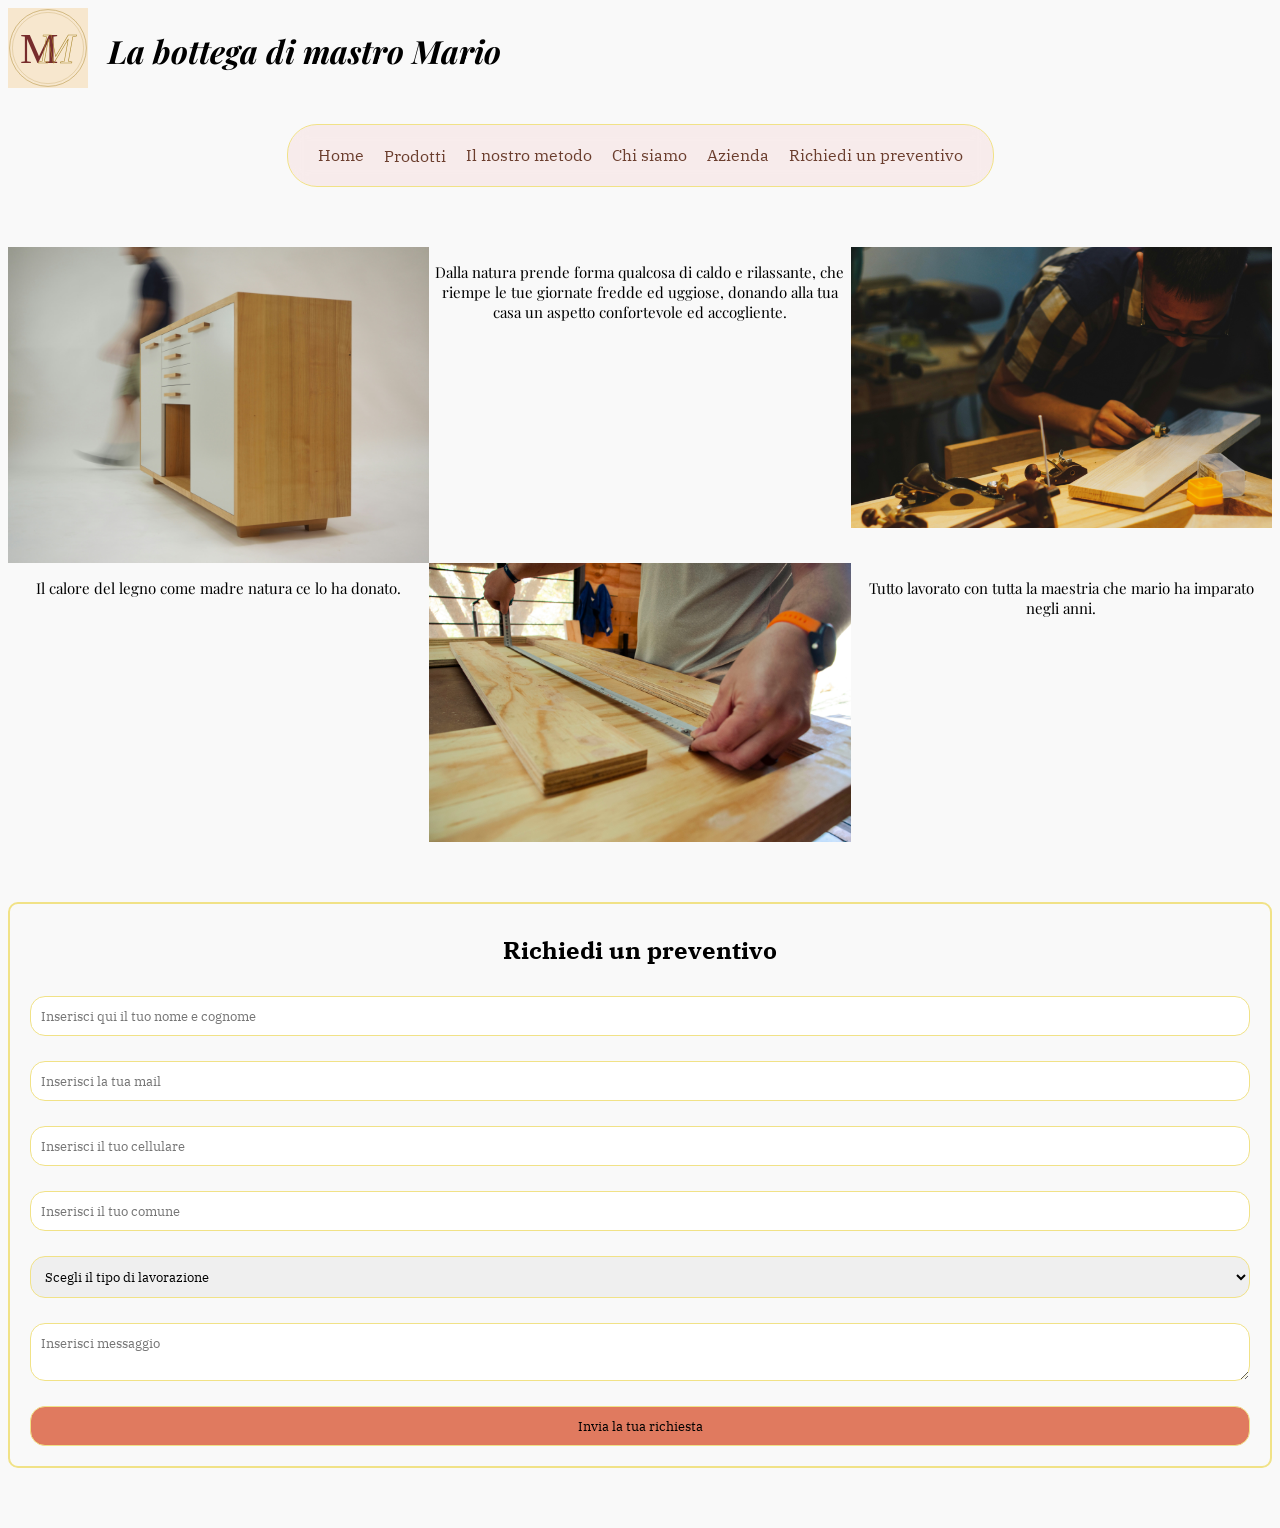
==== index.html @ d53c39bd "Aggionamento con aggiunta di pagina prodotti e layout" ====
<!DOCTYPE html>
<html lang="it">
    <head>
        <meta charset="UTF-8">
        <meta name="viewport" content="width=device-width, initial-scale=1.0">
        <link rel="preconnect" href="https://fonts.googleapis.com">
        <link rel="preconnect" href="https://fonts.gstatic.com" crossorigin>
        <link href="https://fonts.googleapis.com/css2?family=IBM+Plex+Serif:ital,wght@0,100;0,200;0,300;0,400;0,500;0,600;0,700;1,100;1,200;1,300;1,400;1,500;1,600;1,700&family=Open+Sans:ital,wght@0,300..600;1,300..600&family=Playfair+Display:ital,wght@0,400..700;1,400..700&display=swap" rel="stylesheet">
        <link rel="stylesheet" href="index.css">
        <title>Sito vetrina per una falegnameria</title>
    </head>

<body>
    <header>
        <div class="contenitore-testata">
            <div class="parte-alta">
                <div class="spazio-logo">
                    <img src="Immagini/logo-mm.svg" Alt="logo-aziendale" class="logo-azienda">
                </div>
                <div class="titolo">
                    <h1>La bottega di mastro Mario</h1>
                </div>
            </div>
                <nav class="menu">
                    <a href="#hero">Home</a>
                    <div class="voce-tendina">
                        <a href="mobili.html">Prodotti</a>
                            <div class="sottomenu">
                                <a href="mobili.html#tutti-i-prodotti">Tutti i prodotti</a>
                                <a href="mobili.html#cabine-armadio">Mobili su misura</a>
                                <a href="mobili.html#cucine-su-misura">Cucina su misura</a>
                                <a href="mobili.html#parete-attrezzata">Parete attrezzata</a>
                                <a href="mobili.html#camerette">Camerette</a>
                                <a href="mobili.html#accessori">Accessori</a>
                            </div>
                    </div>
                    <a href="metodo.html">Il nostro metodo</a>
                    <a href="#chi-siamo">Chi siamo</a>
                    <a href="#dove-lavoriamo">Azienda</a>
                    <a href="#preventivo">Richiedi un preventivo</a>
                </nav>
        </div>
    </header>
    <section class="quattro-pezzi">
            <div class="stile-quadro foto1">
                <img src="Immagini/immagine1.jpg" Alt="immagine1">
            </div>
            <div class="stile-quadro testo1">
                <p>Dalla natura prende forma qualcosa di caldo e 
                    rilassante, che riempe le tue giornate fredde ed uggiose, 
                    donando alla tua casa un aspetto confortevole ed accogliente.</p>
            </div>
            <div class="stile-quadro foto2"> 
                <img src="Immagini/immagine2.jpg" Alt="immagine2">
            </div>
            <div class="stile-quadro foto3">
                <img src="Immagini/immagine3.jpg" Alt="immagine3">
            </div>
            <div class="stile-quadro testo2">
                <p>Il calore del legno come madre natura ce lo ha donato.</p>
            </div>
            <div class="stile-quadro testo3">
                <p>Tutto lavorato con tutta la maestria che mario ha imparato negli anni.</p>
            </div>
    </section>        

    <section class="preventivo" id="preventivo">
        <div class="contenitore-principale">
            <h1>Richiedi un preventivo</h1>
                <div class="form-preventivo">
                    <input type="text" id="nome-e-cognome-preventivo" placeholder="Inserisci qui il tuo nome e cognome">
                    <input type="text" id="email-preventivo" placeholder="Inserisci la tua mail ">
                    <input type="number" id="numero-preventivo" placeholder="Inserisci il tuo cellulare">
                    <input type="text" id="comune-preventivo" placeholder="Inserisci il tuo comune">
                    <select class="tipologia-lavoro">
                        <option>Scegli il tipo di lavorazione</option>
                        <option>Mobili su misura</option>
                        <option>Cucina su misura</option>
                        <option>Parete attrezzata</option>
                        <option>Camerette</option>
                        <option>Accessori</option>
                        </select>
                        <textarea class="spazio-dati" id="area-dati" placeholder="Inserisci messaggio"></textarea>
                        <button class="invia-richiesta" id="invia-preventivo">Invia la tua richiesta</button>
                </div>
        </div>

    </section>
    
</body>
</html>
---- index.css ----
:root{
    --sfondo: #f9f9f9;
    --testi: #6B3E2E;
    --dettagli: rgb(241, 226, 135);
    --footer: #C29467;
}

* {
    box-sizing:border-box;
}

/* Spazio per il contenitore della testata*/

.contenitore-testata{
    display:flex;
    flex-direction:column;
}

.parte-alta{
    display:flex;
    align-items: center;
    gap:20px;
    animation: scorrimento-sinistra 1s ease-out;
    margin-bottom: 30px;

}

.logo-azienda{
    width: 80px;
}

.titolo{
    font-family:"Playfair display", serif;
    font-style: italic;
}

.voce-tendina{
    position: relative;

}

.sottomenu{
    position: absolute;
    display:none;
    text-align: left;
    border: 1px solid var(--dettagli);
    border-radius: 10px;
    background: var(--sfondo);
    padding: 5px;
    box-shadow: 2px 2px 4px grey;
    top:100%;
    z-index:10;
    
}

.voce-tendina:hover .sottomenu{
    display:flex;
    flex-direction: column;
    gap:10px;

}


/* Imposto colori base (colori di fondo della pagina) */

body{
    background: var(--sfondo);
    font-family: "Open Sans", sans-serif;
    text-align: center;
}

section{
    margin-bottom: 60px;
}

header{
    margin-bottom:60px;
}



/* Spazio per la sistemazione del header */

nav, .sidebar{
    font-family: "Playfair Display", serif;
    background: rgba(242, 193, 193, 0.25);
    backdrop-filter: blur(10px);
    -webkit-backdrop-filter: blur(10px);
    border: 1px solid var(--dettagli);
    border-radius: 30px;
    padding:20px 30px;
    width: fit-content;
    margin: 0 auto;
    display: flex;
    gap:20px;
}

nav a, .sidebar a{
    display: inline-block;
    text-decoration: none;
    color:var(--testi);
    transition: transform 0.4s, text-shadow 0.4s;
    position: relative;
    font-family: "IBM plex serif",serif;
    white-space: nowrap;
    cursor: default;
}

nav a::after, .sidebar a::after{
    content:"";
    position: absolute;
    left:0;
    bottom: -4px;
    width: 0;
    height: 2px;
    background: var(--dettagli);
    transition: width 0.3s;
}

nav a:hover, .sidebar a:hover{
    transform: translateY(-5px);
    text-shadow: 2px 2px 4px var(--dettagli);

}

nav a:hover::after, .sidebar a:hover::after{
    width:100%;
}


/* Spazio riservato al layout laterale*/

.layout-prodotti{
    display:grid;
    grid-template-columns: 240px 1fr;
    gap:20px;
}

.sidebar{
    display:flex;
    flex-direction:column;
    gap:10px;
    border:1px solid var(--dettagli);
    border-radius:10px;
    position:sticky;
    top:20px;
    align-self: start;
}






/* Spazio per lo stile e l'organizzazione dei prodotti. */

.quattro-pezzi{
    display: grid;
    grid-template-columns: repeat(3, 1fr);
    
}

.stile-quadro img{
    width: 100%;
    display: block;
}

.foto1 img{
    animation: scorrimento-sinistra 1.2s ease-out;
}

.foto2 img{
    animation: scorrimento-destra 1.2s ease-out;
}

.foto3{
    grid-column:2;
}

.foto3 img{
    animation: scorrimento-sali 1.2s ease-out;
}

.testo1, .testo2, .testo3{
    font-family:"Playfair Display", serif;
    font-size: 15px;
    text-align:center;
    animation: dissolvenza 1.5s;
}



.testo2{
    grid-column:1;
    grid-row:2;
}




/* Spazio riserto alle richieste di preventivo */

.contenitore-principale{
    border: 2px solid var(--dettagli);
    border-radius: 10px;
    padding:10px;
    font-family:"IBM plex serif", serif;

}

.form-preventivo{
    display:flex;
    flex-direction:column;
    gap:25px;
    padding:10px;
    width: 100%;

}

.form-preventivo input,
.form-preventivo textarea,
.form-preventivo select{
    width:100%;
}



input, select, textarea, button {
    border: 1px solid var(--dettagli);
    border-radius:15px;
    padding:10px;
    font-family: inherit;
}





/* Spazio riservato agli input e bottoni singoli*/

.invia-richiesta{
    background: #E07A5F;
    transition: transform 0.4s;
}

.invia-richiesta:hover{
    transform: translateY(-5px);
    box-shadow: 2px 2px 4px grey;
}






/* Spazio dedicato alle animazioni */

@keyframes scorrimento-destra {
    from {
        transform: translateX(35px);
        opacity:0;
    }
    to{
        transform: translateX(0);
        opacity:1;
    }
}

@keyframes scorrimento-sinistra {
    from {
        transform: translateX(-35px);
        opacity:0;
    }
    to{
        transform: translateX(0);
        opacity:1;
    }
}

@keyframes scorrimento-sali {
    from {
        transform: translateY(30px);
        opacity:0;
    }
    to{
        transform: translateY(0px);
        opacity:1;
    }
}

@keyframes dissolvenza{
    from{opacity:0;}
    to{opacity:1;}
}



/* Da qui comincia la parte dedicata alla galleria delle immagini*/

.immagini-mobili{
    display: grid;
    grid-template-columns: repeat(3, 1fr);
    gap:20px;
    padding:20px;
}

.foto-dimostrative{
    border: 3px solid var(--dettagli);
    border-radius: 10px;
    overflow:hidden;
}

.foto-dimostrative img{
    width: 100%;
    display:block;
}

.foto-dimostrative p{
    width:100%;
}

.foto-dimostrative{
    transition: transform 0.4s;
}

.foto-dimostrative:hover{
    transform: translateY(-5px) scale(1.05);
    
}
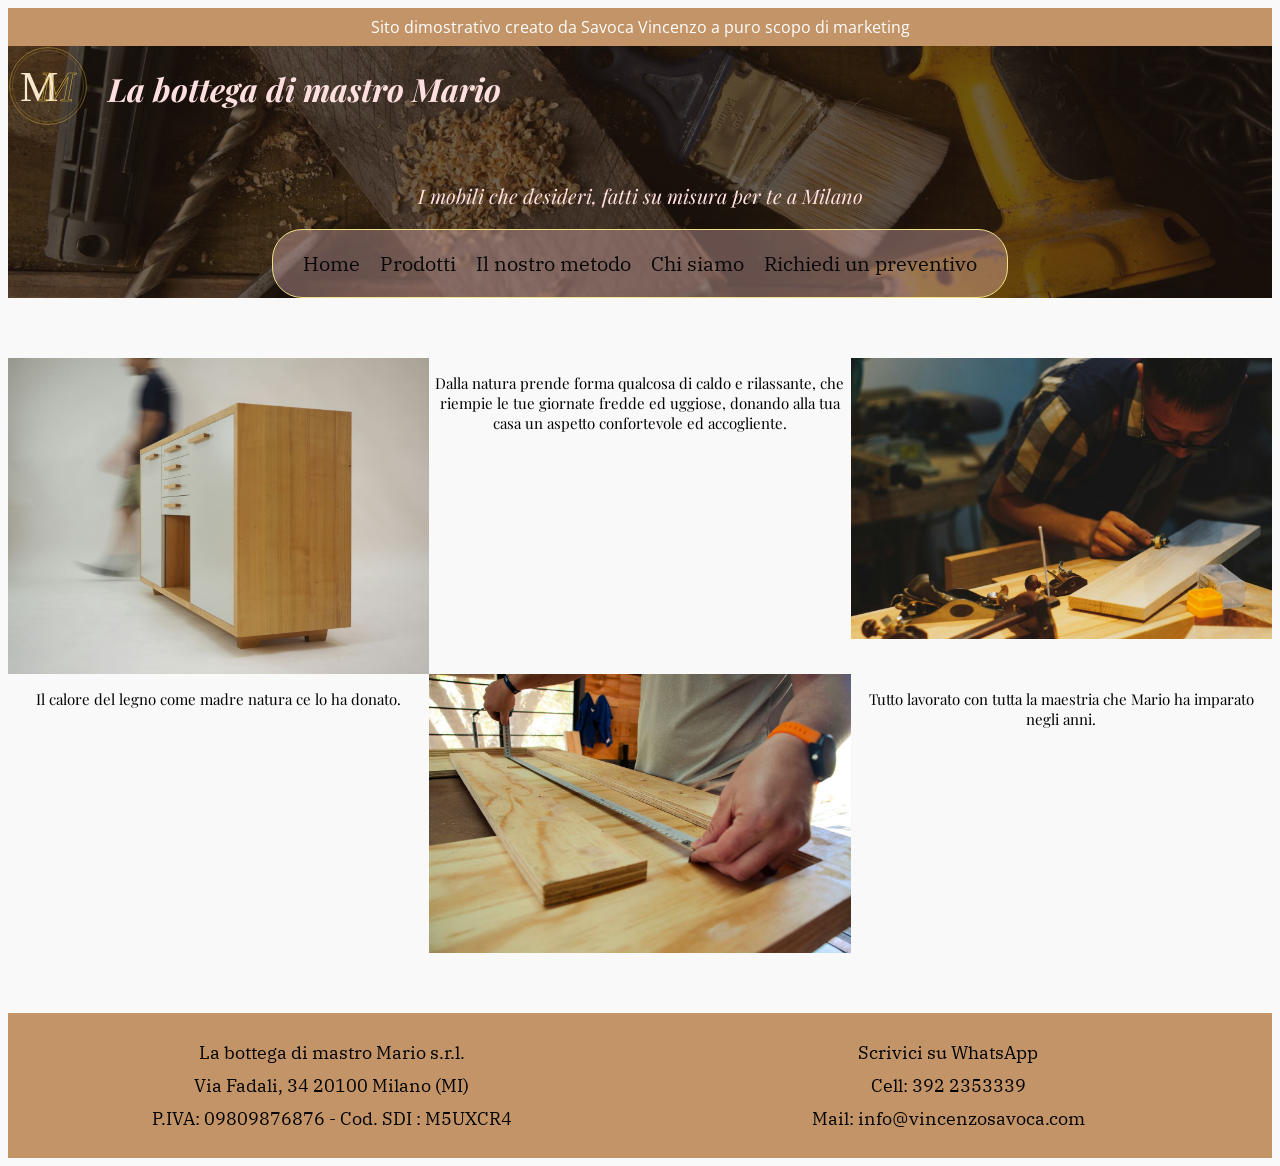
==== commit 55775c0a: "Modifiche pre-pubblicazione" ====
--- a/index.html
+++ b/index.html
@@ -7,26 +7,31 @@
         <link rel="preconnect" href="https://fonts.gstatic.com" crossorigin>
         <link href="https://fonts.googleapis.com/css2?family=IBM+Plex+Serif:ital,wght@0,100;0,200;0,300;0,400;0,500;0,600;0,700;1,100;1,200;1,300;1,400;1,500;1,600;1,700&family=Open+Sans:ital,wght@0,300..600;1,300..600&family=Playfair+Display:ital,wght@0,400..700;1,400..700&display=swap" rel="stylesheet">
         <link rel="stylesheet" href="index.css">
-        <title>Sito vetrina per una falegnameria</title>
+        <title>Home - La bottega di mastro Mario</title>
     </head>
 
 <body>
     <header>
+        <div class="banner">
+            <p>Sito dimostrativo creato da Savoca Vincenzo a puro scopo di marketing</p>
+        </div>
         <div class="contenitore-testata">
             <div class="parte-alta">
                 <div class="spazio-logo">
-                    <img src="Immagini/logo-mm.svg" Alt="logo-aziendale" class="logo-azienda">
+                    <img src="Immagini/logo-mm-trasparente.svg" Alt="logo-aziendale" class="logo-azienda">
                 </div>
                 <div class="titolo">
                     <h1>La bottega di mastro Mario</h1>
                 </div>
+                <button class="menu-a-scomparsa" id="bottone-hamburger" aria-label="Apri il menu" aria-expanded="false">☰</button>
             </div>
+            <p>I mobili che desideri, fatti su misura per te a Milano</p>
                 <nav class="menu">
-                    <a href="#hero">Home</a>
+                    <a href="index.html">Home</a>
                     <div class="voce-tendina">
-                        <a href="mobili.html">Prodotti</a>
+                        <button class="bottone-prodotti" aria-expanded="false">Prodotti</button>
                             <div class="sottomenu">
-                                <a href="mobili.html#tutti-i-prodotti">Tutti i prodotti</a>
+                                <a href="mobili.html">Tutti i prodotti</a>
                                 <a href="mobili.html#cabine-armadio">Mobili su misura</a>
                                 <a href="mobili.html#cucine-su-misura">Cucina su misura</a>
                                 <a href="mobili.html#parete-attrezzata">Parete attrezzata</a>
@@ -35,9 +40,8 @@
                             </div>
                     </div>
                     <a href="metodo.html">Il nostro metodo</a>
-                    <a href="#chi-siamo">Chi siamo</a>
-                    <a href="#dove-lavoriamo">Azienda</a>
-                    <a href="#preventivo">Richiedi un preventivo</a>
+                    <a href="chi-siamo.html">Chi siamo</a>
+                    <a href="preventivo.html">Richiedi un preventivo</a>
                 </nav>
         </div>
     </header>
@@ -47,7 +51,7 @@
             </div>
             <div class="stile-quadro testo1">
                 <p>Dalla natura prende forma qualcosa di caldo e 
-                    rilassante, che riempe le tue giornate fredde ed uggiose, 
+                    rilassante, che riempie le tue giornate fredde ed uggiose, 
                     donando alla tua casa un aspetto confortevole ed accogliente.</p>
             </div>
             <div class="stile-quadro foto2"> 
@@ -60,32 +64,26 @@
                 <p>Il calore del legno come madre natura ce lo ha donato.</p>
             </div>
             <div class="stile-quadro testo3">
-                <p>Tutto lavorato con tutta la maestria che mario ha imparato negli anni.</p>
-            </div>
+                <p>Tutto lavorato con tutta la maestria che Mario ha imparato negli anni.</p>
+            </div>    
     </section>        
 
-    <section class="preventivo" id="preventivo">
-        <div class="contenitore-principale">
-            <h1>Richiedi un preventivo</h1>
-                <div class="form-preventivo">
-                    <input type="text" id="nome-e-cognome-preventivo" placeholder="Inserisci qui il tuo nome e cognome">
-                    <input type="text" id="email-preventivo" placeholder="Inserisci la tua mail ">
-                    <input type="number" id="numero-preventivo" placeholder="Inserisci il tuo cellulare">
-                    <input type="text" id="comune-preventivo" placeholder="Inserisci il tuo comune">
-                    <select class="tipologia-lavoro">
-                        <option>Scegli il tipo di lavorazione</option>
-                        <option>Mobili su misura</option>
-                        <option>Cucina su misura</option>
-                        <option>Parete attrezzata</option>
-                        <option>Camerette</option>
-                        <option>Accessori</option>
-                        </select>
-                        <textarea class="spazio-dati" id="area-dati" placeholder="Inserisci messaggio"></textarea>
-                        <button class="invia-richiesta" id="invia-preventivo">Invia la tua richiesta</button>
-                </div>
+    
+
+<footer>
+    <div class="pie-pagina">
+        <div class="ragione-sociale">
+            <p>La bottega di mastro Mario s.r.l.</p>
+            <p>Via Fadali, 34 20100 Milano (MI)</p>
+            <p>P.IVA: 09809876876 - Cod. SDI : M5UXCR4</p>
         </div>
-
-    </section>
-    
+        <div class="contatti">
+            <a class="messaggio" href="https://wa.me/393922353339" target="_blank" rel="noopener">Scrivici su WhatsApp</a>
+            <a class="telefono" href="tel:+393922353339">Cell: 392 2353339</a>
+            <a class="mail" href="mailto:info@vincenzosavoca.com">Mail: info@vincenzosavoca.com</a>
+        </div>
+    </div>
+</footer>
+<script src="menu-tendina.js"></script>
 </body>
 </html>
--- a/index.css
+++ b/index.css
@@ -5,15 +5,27 @@
     --footer: #C29467;
 }
 
-* {
-    box-sizing:border-box;
-}
+
 
 /* Spazio per il contenitore della testata*/
 
 .contenitore-testata{
+    background-image:linear-gradient(rgba(30, 20, 15, 0.65), rgba(30, 20, 15, 0.65)), url(Immagini/mobili/copertina.jpg);
+    background-size:cover;
+    background-position: center;
+    background-repeat: no-repeat;
     display:flex;
     flex-direction:column;
+
+}
+
+.contenitore-testata p{
+    color: rgb(255, 223, 223);
+    font-family: "Playfair display", serif;
+    font-style: italic;
+    font-size:20px;
+
+
 }
 
 .parte-alta{
@@ -29,9 +41,10 @@
     width: 80px;
 }
 
-.titolo{
+.titolo h1{
     font-family:"Playfair display", serif;
     font-style: italic;
+    color: rgb(255, 223, 223);
 }
 
 .voce-tendina{
@@ -50,7 +63,6 @@
     box-shadow: 2px 2px 4px grey;
     top:100%;
     z-index:10;
-    
 }
 
 .voce-tendina:hover .sottomenu{
@@ -60,8 +72,16 @@
 
 }
 
-
-/* Imposto colori base (colori di fondo della pagina) */
+.menu-a-scomparsa{
+    display:none;
+}
+
+/* Imposto colori e titoli base (colori di fondo della pagina) */
+
+* {
+    box-sizing: border-box;
+}
+
 
 body{
     background: var(--sfondo);
@@ -77,15 +97,36 @@
     margin-bottom:60px;
 }
 
+h1{
+    font-family: "Open Sans", sans-serif;
+    font-style: italic;
+}
+
+footer{
+    font-family: "IBM Plex Serif", serif;
+    font-size: 18px;
+    background: var(--footer);
+    padding:8px;
+}
+
+.banner{
+    background: var(--footer);
+    color: white;
+    padding:8px;
+}
+
+.banner p{
+    margin: 0;
+}
 
 
 /* Spazio per la sistemazione del header */
 
 nav, .sidebar{
     font-family: "Playfair Display", serif;
-    background: rgba(242, 193, 193, 0.25);
-    backdrop-filter: blur(10px);
-    -webkit-backdrop-filter: blur(10px);
+    background: rgba(242, 193, 193, 0.36);
+    backdrop-filter: blur(1px);
+    -webkit-backdrop-filter: blur(1px);
     border: 1px solid var(--dettagli);
     border-radius: 30px;
     padding:20px 30px;
@@ -93,12 +134,14 @@
     margin: 0 auto;
     display: flex;
     gap:20px;
-}
-
-nav a, .sidebar a{
+    color: var(--testi);
+}
+
+nav a, .sidebar a, .bottone-prodotti{
     display: inline-block;
+    font-size:20px;
     text-decoration: none;
-    color:var(--testi);
+    color:rgb(7, 7, 7);
     transition: transform 0.4s, text-shadow 0.4s;
     position: relative;
     font-family: "IBM plex serif",serif;
@@ -106,7 +149,7 @@
     cursor: default;
 }
 
-nav a::after, .sidebar a::after{
+nav a::after, .sidebar a::after, .bottone-prodotti::after{
     content:"";
     position: absolute;
     left:0;
@@ -117,14 +160,23 @@
     transition: width 0.3s;
 }
 
-nav a:hover, .sidebar a:hover{
+nav a:hover, .sidebar a:hover, .bottone-prodotti:hover{
     transform: translateY(-5px);
     text-shadow: 2px 2px 4px var(--dettagli);
 
 }
 
-nav a:hover::after, .sidebar a:hover::after{
+nav a:hover::after, .sidebar a:hover::after, .bottone-prodotti:hover::after {
     width:100%;
+}
+
+.bottone-prodotti{
+    font-family: "IBM plex serif",serif;
+    font-size:20px;
+    border:none;
+    background: transparent;
+    padding:0;
+    cursor: pointer;
 }
 
 
@@ -152,6 +204,8 @@
 
 
 
+
+
 /* Spazio per lo stile e l'organizzazione dei prodotti. */
 
 .quattro-pezzi{
@@ -205,8 +259,12 @@
     border-radius: 10px;
     padding:10px;
     font-family:"IBM plex serif", serif;
-
-}
+    width: 100%;
+    max-width: 600px;
+    margin: 0 auto;
+}
+
+
 
 .form-preventivo{
     display:flex;
@@ -214,6 +272,7 @@
     gap:25px;
     padding:10px;
     width: 100%;
+
 
 }
 
@@ -233,6 +292,36 @@
 }
 
 
+/* Spazio riservato al footer */
+
+.pie-pagina{
+    display:flex;
+    padding:10px;
+    gap:5px;
+}
+
+.contatti, .ragione-sociale{
+    width:100%;
+    display:flex;
+    flex-direction:column;
+    align-items:center;
+    justify-content:center;
+    padding:10px;
+    gap:10px;
+}
+
+footer p{
+    margin: 0;
+}
+
+.contatti a{
+    text-decoration:none;
+    color:black;
+}
+
+
+
+
 
 
 
@@ -295,7 +384,7 @@
 
 
 
-/* Da qui comincia la parte dedicata alla galleria delle immagini*/
+/* Da qui comincia la parte dedicata ai prodotti e le loro immagini*/
 
 .immagini-mobili{
     display: grid;
@@ -326,4 +415,202 @@
 .foto-dimostrative:hover{
     transform: translateY(-5px) scale(1.05);
     
+}
+
+/* Spazio riservato alla pagina del metodo*/
+
+.metodo{
+    display:flex;
+    align-items: center;
+    gap:10%;
+    border-radius: 10px;
+    overflow:hidden;
+}
+
+.testo, .immagine-metodo{
+    flex:1;
+}
+
+.testo p{
+    font-size: 20px;
+    animation: scorrimento-destra 3s ease-out;
+}
+
+.immagine-metodo img {
+    width:100%;
+    display:block;
+}
+
+  .testo { opacity: 0; }
+  .testo.visibile { animation: scorrimento-destra 1s ease-out forwards; }
+
+
+  .immagine-metodo { opacity: 0; }
+  .immagine-metodo.visibile { animation: scorrimento-sinistra 1s ease-out forwards; }
+
+  /*Sezione dedicata alla pagine Chi Siamo*/
+
+  .azienda{
+    display:flex;
+    flex-direction: column;
+    width: 100%;
+    max-width: 600px;
+    margin: 0 auto 60px;
+    
+  }
+
+  .organico{
+    border:1px solid var(--dettagli);
+    border-radius: 10px;
+    gap:10px;
+
+  }
+
+  .personale img{
+    width:100%;
+    overflow: hidden;
+    border-radius: 10px;
+
+  }
+
+  /* Spazio riservato al modale per il preventivo*/
+
+#finestra-messaggio{
+    border: 2px solid var(--dettagli);
+    border-radius:10px;
+  }
+#finestra-messaggio::backdrop{
+    background: rgba(30, 20, 15, 0.3);
+    backdrop-filter: blur(8px);
+    -webkit-backdrop-filter: blur(8px);
+}
+
+
+/*Spazio per la media query*/
+
+@media (max-width: 768px){
+
+    .layout-prodotti{
+        grid-template-columns: 1fr;
+    }
+
+    .immagini-mobili{
+        grid-template-columns: 1fr;
+    }
+
+    .sidebar{
+        display:none;
+    }
+
+    nav a, .sidebar a{
+        font-size:18px;
+    }
+
+    .menu{
+        display:none;
+        grid-template-columns: repeat(1, 1fr);
+        gap: 5px;
+        padding:10px 20px;    
+    }
+
+    .contenitore-testata{
+        position:relative;
+    }
+
+    nav{
+        position:absolute;
+        top:100%;
+        right:0;
+        z-index:10;
+        background: var(--sfondo);
+    }
+
+    .menu.aperto{
+        display:grid;
+    }
+
+    .metodo{
+        display:grid;
+        grid-template-columns: repeat(1,1fr);
+        gap:20px;
+    }
+
+    .quattro-pezzi{
+        grid-template-columns: repeat(1, 1fr);
+
+    }
+
+    header{
+        margin-bottom: 20px;
+    }
+
+
+    .foto3{
+        grid-column: auto;
+        grid-row: auto;
+    }
+
+    .testo2{
+        grid-column: auto;
+        grid-row: 4;
+    } 
+    
+    .bottone-prodotti{
+        color: black;
+        border:none;
+        background: transparent;
+        font-family: "IBM plex serif",serif;
+        font-size:18px;
+        padding:1px;
+
+    }
+
+    .sottomenu{
+        position:static;
+        border:none;
+        text-align:center;
+        box-shadow: 1px 1px 2px grey;
+    }
+
+    .sottomenu a{
+        font-size:14px;
+    }
+
+    .voce-tendina:hover .sottomenu{
+        display:none;
+    }
+
+    .voce-tendina .sottomenu.aperto{
+        display:flex;
+        flex-direction: column;
+        gap:10px;
+    }
+
+    #bottone-hamburger, .menu-a-scomparsa{
+        display:flex;
+        flex-shrink:0;
+        width:44px;
+        height:44px;
+        font-size:20px;
+        padding:10px;
+        background: var(--sfondo);
+        color:black;
+        align-items:center;
+        justify-content:center;
+
+    }
+
+    .pie-pagina{
+        flex-direction: column;
+    }
+
+
+    .contatti{
+        order:-1;
+    }
+
+    .ragione-sociale{
+        font-size:14px;
+    }
+
 }
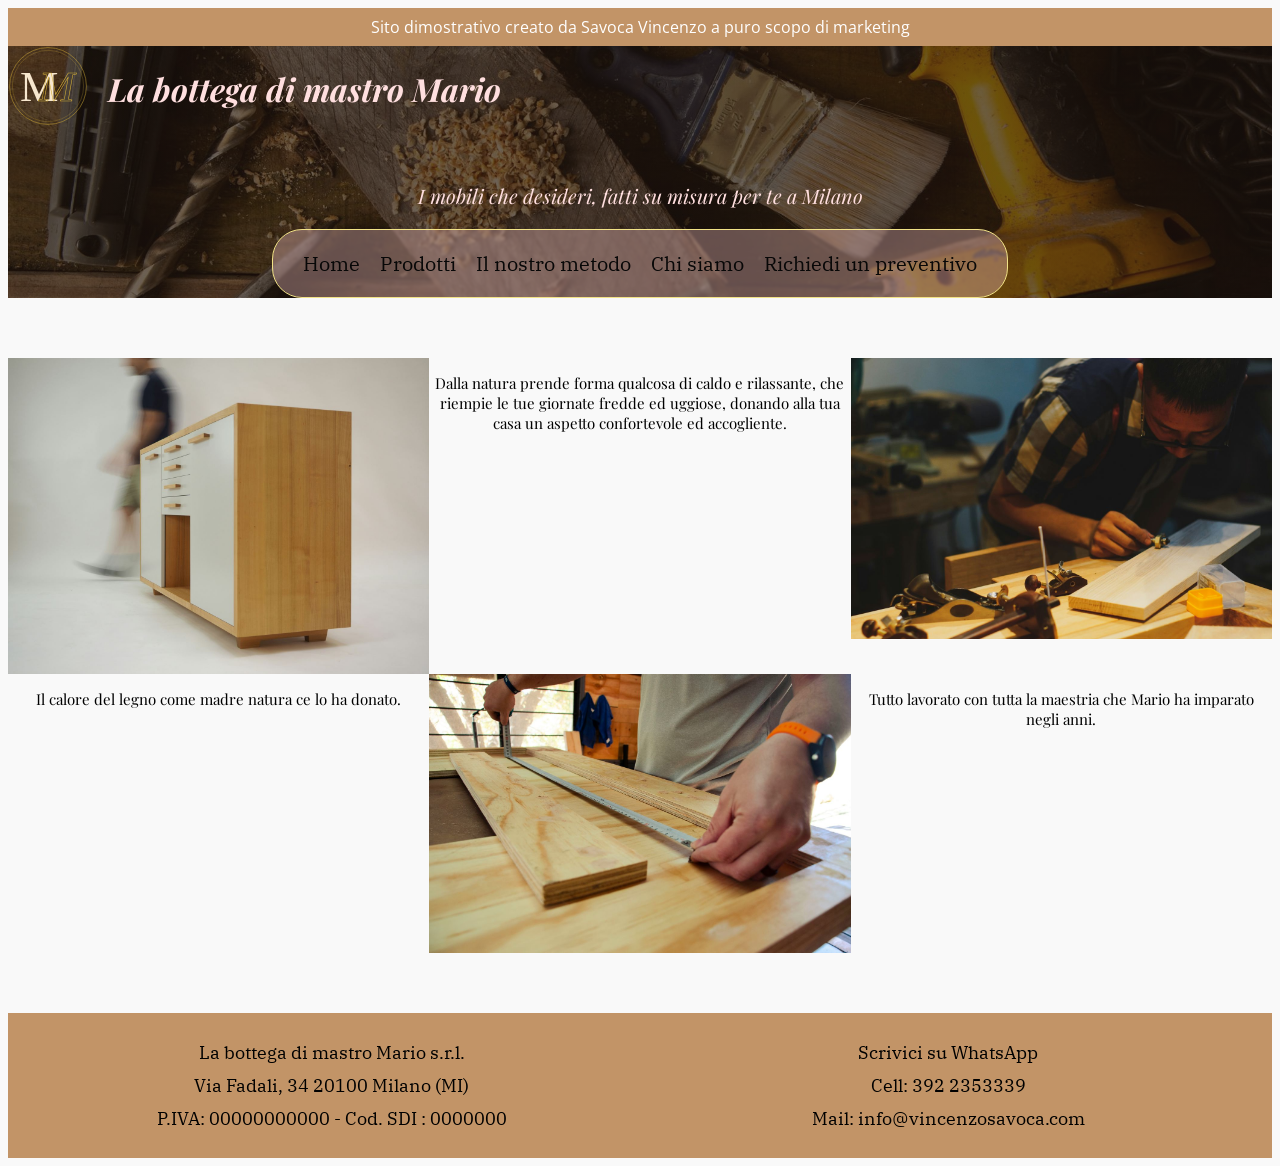
==== commit 32f13d38: "Sostituzione piva e sdi" ====
--- a/index.html
+++ b/index.html
@@ -75,7 +75,7 @@
         <div class="ragione-sociale">
             <p>La bottega di mastro Mario s.r.l.</p>
             <p>Via Fadali, 34 20100 Milano (MI)</p>
-            <p>P.IVA: 09809876876 - Cod. SDI : M5UXCR4</p>
+            <p>P.IVA: 00000000000 - Cod. SDI : 0000000</p>
         </div>
         <div class="contatti">
             <a class="messaggio" href="https://wa.me/393922353339" target="_blank" rel="noopener">Scrivici su WhatsApp</a>
